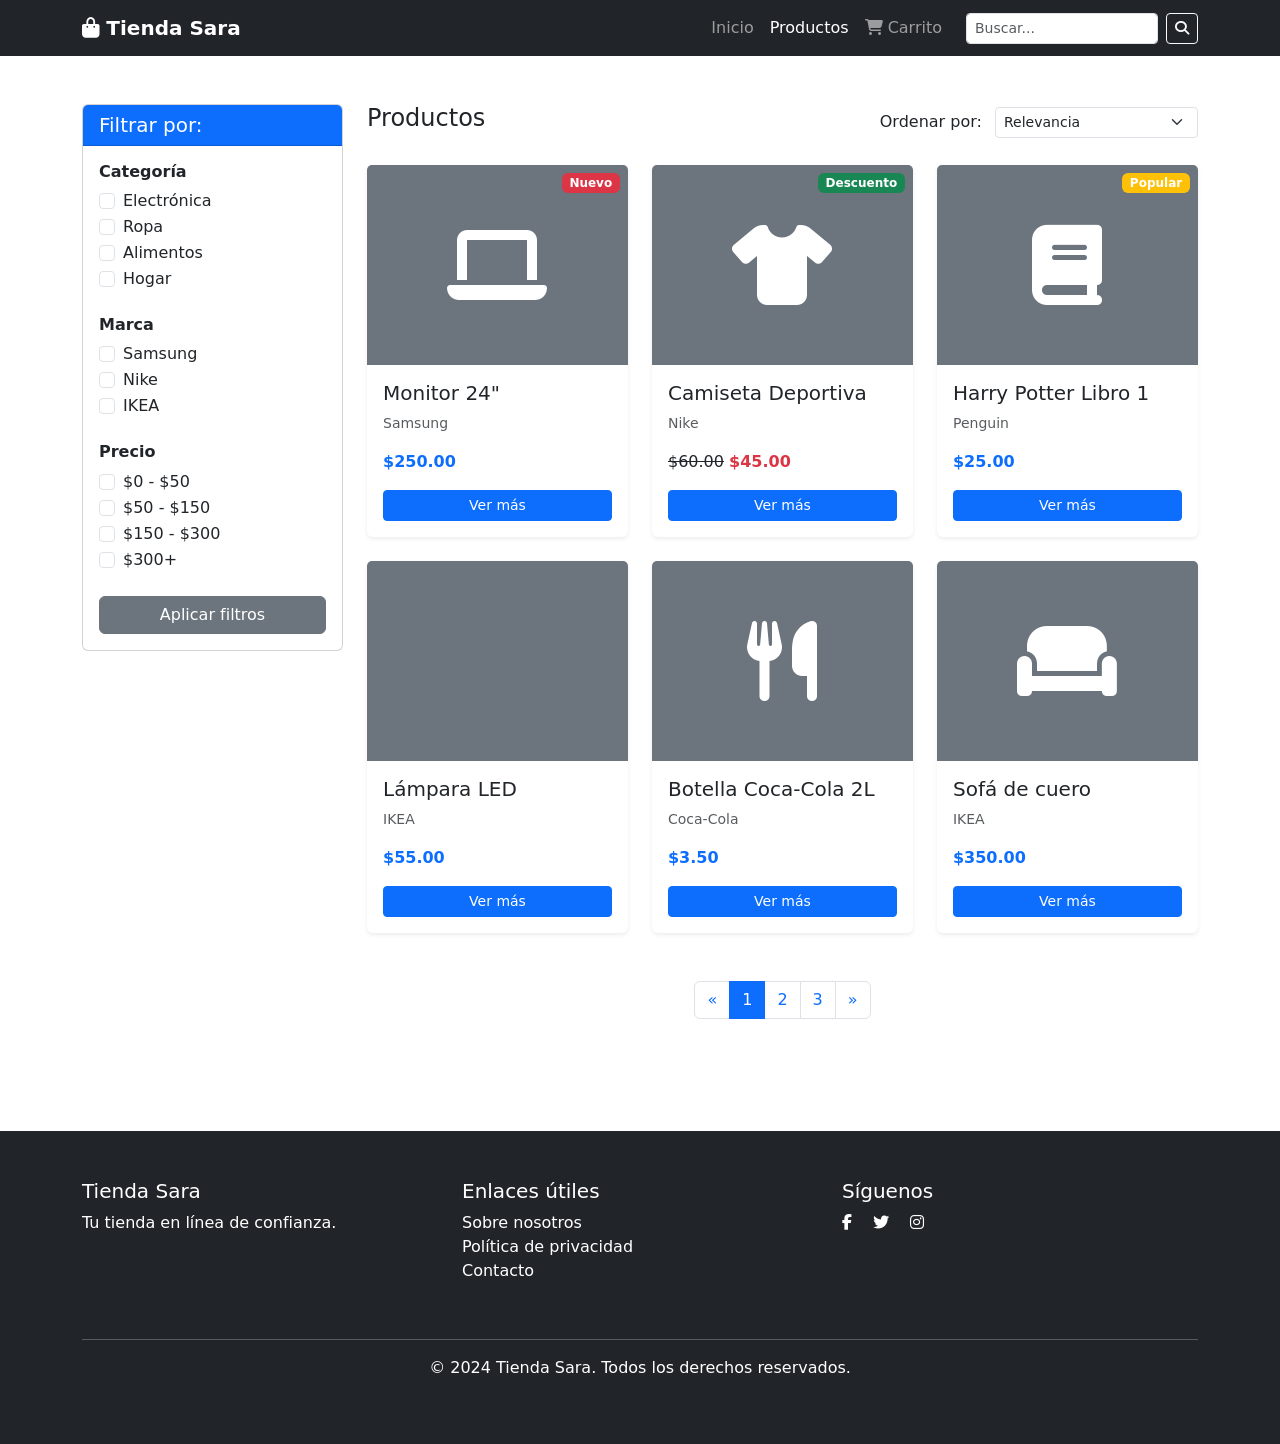
==== galeria.html @ ed2970c9 "Galeria" ====
<!DOCTYPE html>
<html lang="es">
<head>
    <meta charset="UTF-8">
    <meta name="viewport" content="width=device-width, initial-scale=1.0">
    <title>Galería de Productos - Tienda Sara</title>
    <link href="https://cdn.jsdelivr.net/npm/bootstrap@5.3.0/dist/css/bootstrap.min.css" rel="stylesheet">
    <link rel="stylesheet" href="https://cdnjs.cloudflare.com/ajax/libs/font-awesome/6.4.0/css/all.min.css">
    <link rel="stylesheet" href="css/style.css">
</head>
<body>

    <!-- NAVBAR -->
    <nav class="navbar navbar-expand-lg navbar-dark bg-dark sticky-top">
        <div class="container">
            <a class="navbar-brand" href="index.html">
                <i class="fas fa-shopping-bag"></i> <strong>Tienda Sara</strong>
            </a>
            <button class="navbar-toggler" type="button" data-bs-toggle="collapse" data-bs-target="#navbarNav">
                <span class="navbar-toggler-icon"></span>
            </button>
            <div class="collapse navbar-collapse" id="navbarNav">
                <ul class="navbar-nav ms-auto">
                    <li class="nav-item">
                        <a class="nav-link" href="index.html">Inicio</a>
                    </li>
                    <li class="nav-item">
                        <a class="nav-link active" href="galeria.html">Productos</a>
                    </li>
                    <li class="nav-item">
                        <a class="nav-link" href="carrito.html">
                            <i class="fas fa-shopping-cart"></i> Carrito
                        </a>
                    </li>
                </ul>
                <form class="d-flex ms-3" role="search">
                    <input class="form-control form-control-sm me-2" type="search" placeholder="Buscar...">
                    <button class="btn btn-outline-light btn-sm" type="submit">
                        <i class="fas fa-search"></i>
                    </button>
                </form>
            </div>
        </div>
    </nav>

    <!-- CONTENIDO PRINCIPAL -->
    <div class="container-fluid py-5">
        <div class="container">
            <div class="row">
                <!-- BARRA LATERAL - FILTROS -->
                <div class="col-md-3 mb-4">
                    <div class="card">
                        <div class="card-header bg-primary text-white">
                            <h5 class="mb-0">Filtrar por:</h5>
                        </div>
                        <div class="card-body">
                            <!-- Filtro de Categoría -->
                            <div class="mb-4">
                                <h6 class="fw-bold">Categoría</h6>
                                <div class="form-check">
                                    <input class="form-check-input" type="checkbox" id="cat1">
                                    <label class="form-check-label" for="cat1">Electrónica</label>
                                </div>
                                <div class="form-check">
                                    <input class="form-check-input" type="checkbox" id="cat2">
                                    <label class="form-check-label" for="cat2">Ropa</label>
                                </div>
                                <div class="form-check">
                                    <input class="form-check-input" type="checkbox" id="cat3">
                                    <label class="form-check-label" for="cat3">Alimentos</label>
                                </div>
                                <div class="form-check">
                                    <input class="form-check-input" type="checkbox" id="cat4">
                                    <label class="form-check-label" for="cat4">Hogar</label>
                                </div>
                            </div>

                            <!-- Filtro de Marca -->
                            <div class="mb-4">
                                <h6 class="fw-bold">Marca</h6>
                                <div class="form-check">
                                    <input class="form-check-input" type="checkbox" id="marca1">
                                    <label class="form-check-label" for="marca1">Samsung</label>
                                </div>
                                <div class="form-check">
                                    <input class="form-check-input" type="checkbox" id="marca2">
                                    <label class="form-check-label" for="marca2">Nike</label>
                                </div>
                                <div class="form-check">
                                    <input class="form-check-input" type="checkbox" id="marca3">
                                    <label class="form-check-label" for="marca3">IKEA</label>
                                </div>
                            </div>

                            <!-- Filtro de Precio -->
                            <div class="mb-4">
                                <h6 class="fw-bold">Precio</h6>
                                <div class="form-check">
                                    <input class="form-check-input" type="checkbox" id="price1">
                                    <label class="form-check-label" for="price1">$0 - $50</label>
                                </div>
                                <div class="form-check">
                                    <input class="form-check-input" type="checkbox" id="price2">
                                    <label class="form-check-label" for="price2">$50 - $150</label>
                                </div>
                                <div class="form-check">
                                    <input class="form-check-input" type="checkbox" id="price3">
                                    <label class="form-check-label" for="price3">$150 - $300</label>
                                </div>
                                <div class="form-check">
                                    <input class="form-check-input" type="checkbox" id="price4">
                                    <label class="form-check-label" for="price4">$300+</label>
                                </div>
                            </div>

                            <button class="btn btn-secondary w-100">Aplicar filtros</button>
                        </div>
                    </div>
                </div>

                <!-- GRID DE PRODUCTOS -->
                <div class="col-md-9">
                    <!-- Opciones de ordenamiento -->
                    <div class="d-flex justify-content-between align-items-center mb-4">
                        <h4>Productos</h4>
                        <div>
                            <label for="ordenar" class="me-2">Ordenar por:</label>
                            <select class="form-select form-select-sm d-inline-block" id="ordenar" style="width: auto;">
                                <option selected>Relevancia</option>
                                <option>Precio: Menor a Mayor</option>
                                <option>Precio: Mayor a Menor</option>
                                <option>Más Popular</option>
                                <option>Más Nuevo</option>
                            </select>
                        </div>
                    </div>

                    <!-- Grid de productos -->
                    <div class="row g-4">
                        <!-- Producto 1 -->
                        <div class="col-md-4 col-sm-6">
                            <div class="card border-0 shadow-sm">
                                <div class="position-relative">
                                    <div class="card-img-top bg-secondary" style="height: 200px;">
                                        <i class="fas fa-laptop fa-5x text-white d-flex align-items-center justify-content-center h-100"></i>
                                    </div>
                                    <span class="badge bg-danger position-absolute top-0 end-0 m-2">Nuevo</span>
                                </div>
                                <div class="card-body">
                                    <h5 class="card-title">Monitor 24"</h5>
                                    <p class="text-muted small">Samsung</p>
                                    <p class="card-text text-primary fw-bold">$250.00</p>
                                    <button class="btn btn-primary btn-sm w-100">Ver más</button>
                                </div>
                            </div>
                        </div>

                        <!-- Producto 2 -->
                        <div class="col-md-4 col-sm-6">
                            <div class="card border-0 shadow-sm">
                                <div class="position-relative">
                                    <div class="card-img-top bg-secondary" style="height: 200px;">
                                        <i class="fas fa-tshirt fa-5x text-white d-flex align-items-center justify-content-center h-100"></i>
                                    </div>
                                    <span class="badge bg-success position-absolute top-0 end-0 m-2">Descuento</span>
                                </div>
                                <div class="card-body">
                                    <h5 class="card-title">Camiseta Deportiva</h5>
                                    <p class="text-muted small">Nike</p>
                                    <p class="card-text"><del>$60.00</del> <strong class="text-danger">$45.00</strong></p>
                                    <button class="btn btn-primary btn-sm w-100">Ver más</button>
                                </div>
                            </div>
                        </div>

                        <!-- Producto 3 -->
                        <div class="col-md-4 col-sm-6">
                            <div class="card border-0 shadow-sm">
                                <div class="position-relative">
                                    <div class="card-img-top bg-secondary" style="height: 200px;">
                                        <i class="fas fa-book fa-5x text-white d-flex align-items-center justify-content-center h-100"></i>
                                    </div>
                                    <span class="badge bg-warning position-absolute top-0 end-0 m-2">Popular</span>
                                </div>
                                <div class="card-body">
                                    <h5 class="card-title">Harry Potter Libro 1</h5>
                                    <p class="text-muted small">Penguin</p>
                                    <p class="card-text text-primary fw-bold">$25.00</p>
                                    <button class="btn btn-primary btn-sm w-100">Ver más</button>
                                </div>
                            </div>
                        </div>

                        <!-- Producto 4 -->
                        <div class="col-md-4 col-sm-6">
                            <div class="card border-0 shadow-sm">
                                <div class="card-img-top bg-secondary" style="height: 200px;">
                                    <i class="fas fa-lamp fa-5x text-white d-flex align-items-center justify-content-center h-100"></i>
                                </div>
                                <div class="card-body">
                                    <h5 class="card-title">Lámpara LED</h5>
                                    <p class="text-muted small">IKEA</p>
                                    <p class="card-text text-primary fw-bold">$55.00</p>
                                    <button class="btn btn-primary btn-sm w-100">Ver más</button>
                                </div>
                            </div>
                        </div>

                        <!-- Producto 5 -->
                        <div class="col-md-4 col-sm-6">
                            <div class="card border-0 shadow-sm">
                                <div class="card-img-top bg-secondary" style="height: 200px;">
                                    <i class="fas fa-utensils fa-5x text-white d-flex align-items-center justify-content-center h-100"></i>
                                </div>
                                <div class="card-body">
                                    <h5 class="card-title">Botella Coca-Cola 2L</h5>
                                    <p class="text-muted small">Coca-Cola</p>
                                    <p class="card-text text-primary fw-bold">$3.50</p>
                                    <button class="btn btn-primary btn-sm w-100">Ver más</button>
                                </div>
                            </div>
                        </div>

                        <!-- Producto 6 -->
                        <div class="col-md-4 col-sm-6">
                            <div class="card border-0 shadow-sm">
                                <div class="card-img-top bg-secondary" style="height: 200px;">
                                    <i class="fas fa-couch fa-5x text-white d-flex align-items-center justify-content-center h-100"></i>
                                </div>
                                <div class="card-body">
                                    <h5 class="card-title">Sofá de cuero</h5>
                                    <p class="text-muted small">IKEA</p>
                                    <p class="card-text text-primary fw-bold">$350.00</p>
                                    <button class="btn btn-primary btn-sm w-100">Ver más</button>
                                </div>
                            </div>
                        </div>
                    </div>

                    <!-- PAGINACIÓN -->
                    <nav aria-label="Page navigation" class="mt-5">
                        <ul class="pagination justify-content-center">
                            <li class="page-item">
                                <a class="page-link" href="#" aria-label="Previous">
                                    <span aria-hidden="true">&laquo;</span>
                                </a>
                            </li>
                            <li class="page-item active"><a class="page-link" href="#">1</a></li>
                            <li class="page-item"><a class="page-link" href="#">2</a></li>
                            <li class="page-item"><a class="page-link" href="#">3</a></li>
                            <li class="page-item">
                                <a class="page-link" href="#" aria-label="Next">
                                    <span aria-hidden="true">&raquo;</span>
                                </a>
                            </li>
                        </ul>
                    </nav>
                </div>
            </div>
        </div>
    </div>

    <!-- FOOTER -->
    <footer class="bg-dark text-white py-5 mt-5">
        <div class="container">
            <div class="row">
                <div class="col-md-4 mb-4">
                    <h5>Tienda Sara</h5>
                    <p>Tu tienda en línea de confianza.</p>
                </div>
                <div class="col-md-4 mb-4">
                    <h5>Enlaces útiles</h5>
                    <ul class="list-unstyled">
                        <li><a href="#" class="text-decoration-none text-white">Sobre nosotros</a></li>
                        <li><a href="#" class="text-decoration-none text-white">Política de privacidad</a></li>
                        <li><a href="#" class="text-decoration-none text-white">Contacto</a></li>
                    </ul>
                </div>
                <div class="col-md-4 mb-4">
                    <h5>Síguenos</h5>
                    <a href="#" class="text-white me-3"><i class="fab fa-facebook-f"></i></a>
                    <a href="#" class="text-white me-3"><i class="fab fa-twitter"></i></a>
                    <a href="#" class="text-white"><i class="fab fa-instagram"></i></a>
                </div>
            </div>
            <hr class="bg-white">
            <div class="text-center">
                <p>&copy; 2024 Tienda Sara. Todos los derechos reservados.</p>
            </div>
        </div>
    </footer>

    <script src="https://cdn.jsdelivr.net/npm/bootstrap@5.3.0/dist/js/bootstrap.bundle.min.js"></script>
    <script src="js/script.js"></script>
</body>
</html>
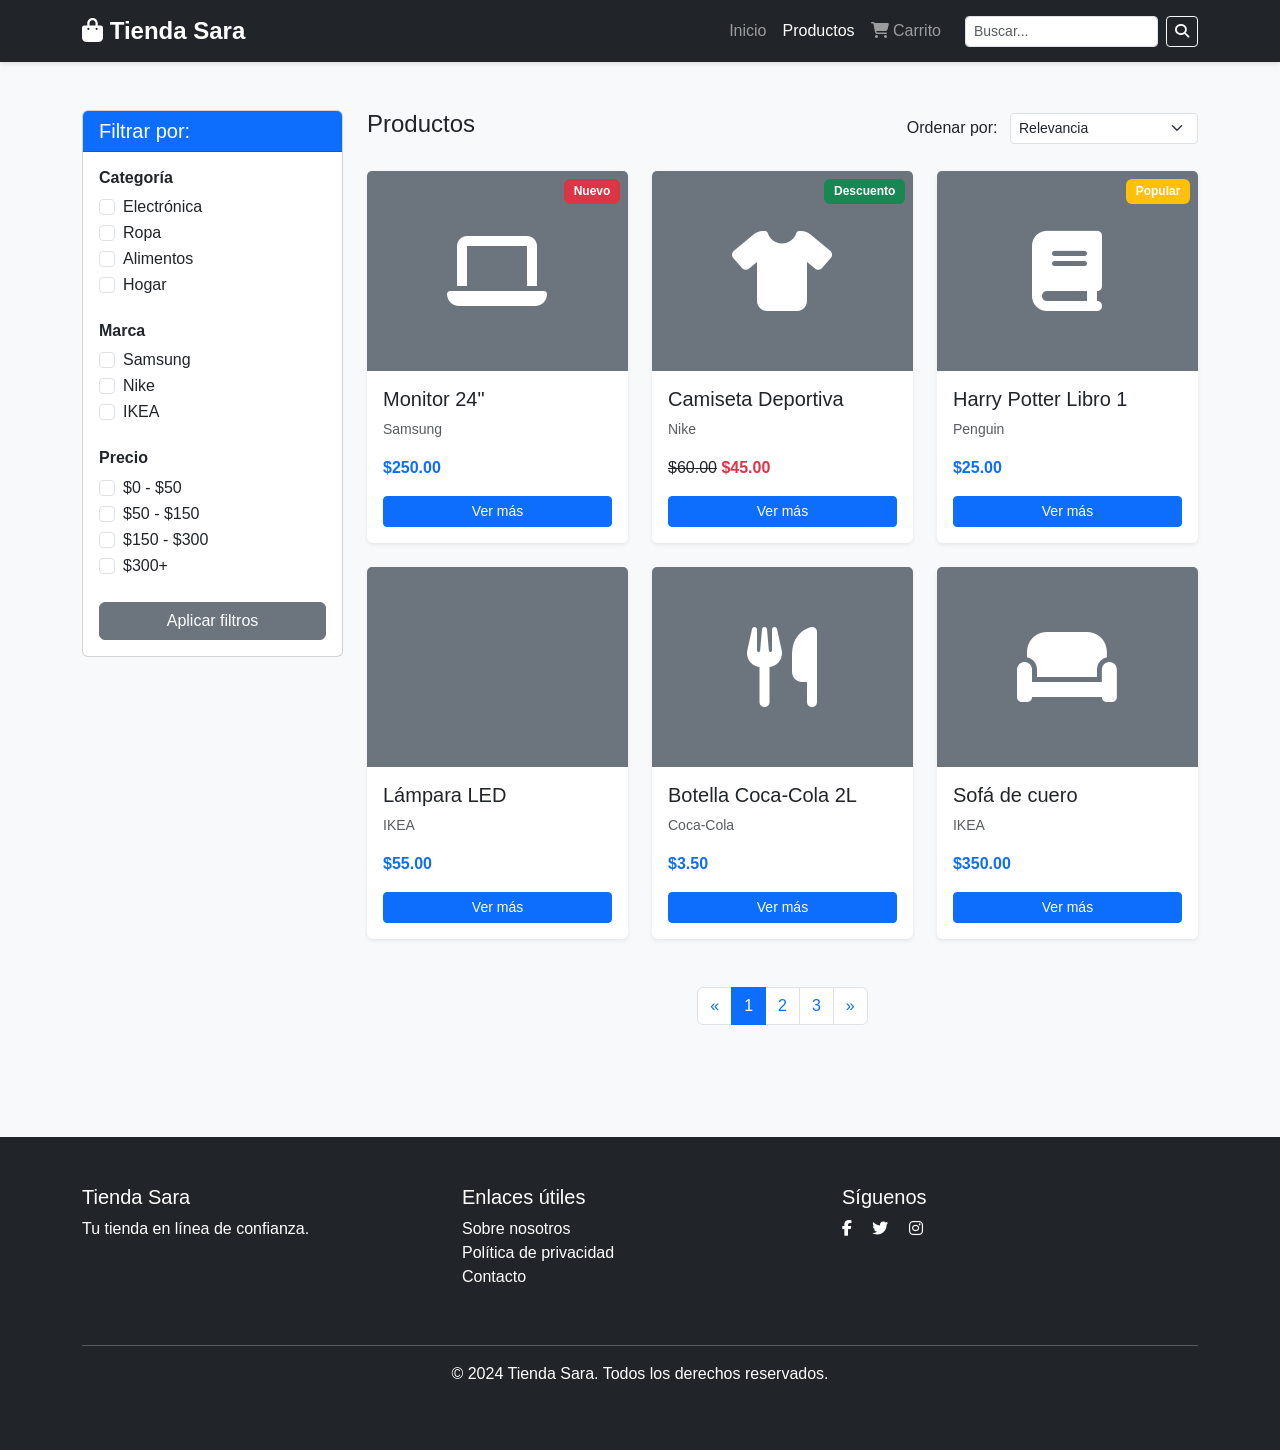
==== commit 9e19fd91: "Integracion del modal a Galeria" ====
--- a/galeria.html
+++ b/galeria.html
@@ -150,7 +150,9 @@
                                     <h5 class="card-title">Monitor 24"</h5>
                                     <p class="text-muted small">Samsung</p>
                                     <p class="card-text text-primary fw-bold">$250.00</p>
-                                    <button class="btn btn-primary btn-sm w-100">Ver más</button>
+                                    <button class="btn btn-primary btn-sm w-100" data-bs-toggle="modal" data-bs-target="#modalProducto1">
+                                        Ver más
+                                    </button>
                                 </div>
                             </div>
                         </div>
@@ -168,7 +170,9 @@
                                     <h5 class="card-title">Camiseta Deportiva</h5>
                                     <p class="text-muted small">Nike</p>
                                     <p class="card-text"><del>$60.00</del> <strong class="text-danger">$45.00</strong></p>
-                                    <button class="btn btn-primary btn-sm w-100">Ver más</button>
+                                    <button class="btn btn-primary btn-sm w-100" data-bs-toggle="modal" data-bs-target="#modalProducto2">
+                                        Ver más
+                                    </button>
                                 </div>
                             </div>
                         </div>
@@ -186,7 +190,9 @@
                                     <h5 class="card-title">Harry Potter Libro 1</h5>
                                     <p class="text-muted small">Penguin</p>
                                     <p class="card-text text-primary fw-bold">$25.00</p>
-                                    <button class="btn btn-primary btn-sm w-100">Ver más</button>
+                                    <button class="btn btn-primary btn-sm w-100" data-bs-toggle="modal" data-bs-target="#modalProducto3">
+                                        Ver más
+                                    </button>
                                 </div>
                             </div>
                         </div>
@@ -201,7 +207,9 @@
                                     <h5 class="card-title">Lámpara LED</h5>
                                     <p class="text-muted small">IKEA</p>
                                     <p class="card-text text-primary fw-bold">$55.00</p>
-                                    <button class="btn btn-primary btn-sm w-100">Ver más</button>
+                                    <button class="btn btn-primary btn-sm w-100" data-bs-toggle="modal" data-bs-target="#modalProducto4">
+                                        Ver más
+                                    </button>
                                 </div>
                             </div>
                         </div>
@@ -216,7 +224,9 @@
                                     <h5 class="card-title">Botella Coca-Cola 2L</h5>
                                     <p class="text-muted small">Coca-Cola</p>
                                     <p class="card-text text-primary fw-bold">$3.50</p>
-                                    <button class="btn btn-primary btn-sm w-100">Ver más</button>
+                                    <button class="btn btn-primary btn-sm w-100" data-bs-toggle="modal" data-bs-target="#modalProducto5">
+                                        Ver más
+                                    </button>
                                 </div>
                             </div>
                         </div>
@@ -231,7 +241,9 @@
                                     <h5 class="card-title">Sofá de cuero</h5>
                                     <p class="text-muted small">IKEA</p>
                                     <p class="card-text text-primary fw-bold">$350.00</p>
-                                    <button class="btn btn-primary btn-sm w-100">Ver más</button>
+                                    <button class="btn btn-primary btn-sm w-100" data-bs-toggle="modal" data-bs-target="#modalProducto6">
+                                        Ver más
+                                    </button>
                                 </div>
                             </div>
                         </div>
@@ -260,6 +272,318 @@
         </div>
     </div>
 
+    <!-- MODALES DE PRODUCTOS -->
+
+    <!-- Modal Producto 1 -->
+    <div class="modal fade" id="modalProducto1" tabindex="-1">
+        <div class="modal-dialog modal-lg">
+            <div class="modal-content">
+                <button type="button" class="btn-close position-absolute top-0 end-0 m-3" data-bs-dismiss="modal" style="z-index: 1;"></button>
+                <div class="modal-body p-4">
+                    <div class="row">
+                        <div class="col-md-6">
+                            <div class="bg-secondary rounded" style="height: 300px;">
+                                <i class="fas fa-laptop fa-8x text-white d-flex align-items-center justify-content-center h-100"></i>
+                            </div>
+                            <div class="d-flex gap-2 mt-3">
+                                <div class="bg-secondary rounded" style="width: 60px; height: 60px;">
+                                    <i class="fas fa-laptop fa-2x text-white d-flex align-items-center justify-content-center h-100"></i>
+                                </div>
+                                <div class="bg-secondary rounded" style="width: 60px; height: 60px;">
+                                    <i class="fas fa-laptop fa-2x text-white d-flex align-items-center justify-content-center h-100"></i>
+                                </div>
+                                <div class="bg-secondary rounded" style="width: 60px; height: 60px;">
+                                    <i class="fas fa-laptop fa-2x text-white d-flex align-items-center justify-content-center h-100"></i>
+                                </div>
+                            </div>
+                        </div>
+                        <div class="col-md-6">
+                            <h3 class="fw-bold mb-2">Monitor 24" Samsung</h3>
+                            <p class="text-muted">SKU: SAM-1234</p>
+                            <p class="text-danger fw-bold fs-5">$250.00</p>
+                            <p class="text-success mb-3">Stock disponible</p>
+                            
+                            <p><strong>Descripción:</strong></p>
+                            <p>Monitor de alta resolución 4K Ultra HD, perfecto para trabajo y entretenimiento. Panel IPS, 60Hz, conexión HDMI y DisplayPort.</p>
+
+                            <p><strong>Características:</strong></p>
+                            <ul>
+                                <li>Resolución: 4K (3840 x 2160)</li>
+                                <li>Panel: IPS</li>
+                                <li>Frecuencia: 60Hz</li>
+                                <li>Tiempo de respuesta: 5ms</li>
+                            </ul>
+
+                            <div class="mb-3">
+                                <label for="cantidad1" class="form-label"><strong>Cantidad:</strong></label>
+                                <input type="number" id="cantidad1" class="form-control" value="1" min="1" style="width: 100px;">
+                            </div>
+
+                            <a href="carrito.html" class="btn btn-primary btn-lg w-100 mb-2">
+                                <i class="fas fa-shopping-cart"></i> COMPRAR
+                            </a>
+                            <button type="button" class="btn btn-outline-secondary w-100">
+                                <i class="fas fa-heart"></i> Agregar a favoritos
+                            </button>
+
+                            <hr>
+                            <p class="small text-muted">
+                                <i class="fas fa-info-circle"></i> 
+                                <strong>Ver todos los detalles del producto</strong>
+                            </p>
+                        </div>
+                    </div>
+                </div>
+            </div>
+        </div>
+    </div>
+
+    <!-- Modal Producto 2 -->
+    <div class="modal fade" id="modalProducto2" tabindex="-1">
+        <div class="modal-dialog modal-lg">
+            <div class="modal-content">
+                <button type="button" class="btn-close position-absolute top-0 end-0 m-3" data-bs-dismiss="modal" style="z-index: 1;"></button>
+                <div class="modal-body p-4">
+                    <div class="row">
+                        <div class="col-md-6">
+                            <div class="bg-secondary rounded" style="height: 300px;">
+                                <i class="fas fa-tshirt fa-8x text-white d-flex align-items-center justify-content-center h-100"></i>
+                            </div>
+                            <div class="d-flex gap-2 mt-3">
+                                <div class="bg-secondary rounded" style="width: 60px; height: 60px;">
+                                    <i class="fas fa-tshirt fa-2x text-white d-flex align-items-center justify-content-center h-100"></i>
+                                </div>
+                                <div class="bg-secondary rounded" style="width: 60px; height: 60px;">
+                                    <i class="fas fa-tshirt fa-2x text-white d-flex align-items-center justify-content-center h-100"></i>
+                                </div>
+                                <div class="bg-secondary rounded" style="width: 60px; height: 60px;">
+                                    <i class="fas fa-tshirt fa-2x text-white d-flex align-items-center justify-content-center h-100"></i>
+                                </div>
+                            </div>
+                        </div>
+                        <div class="col-md-6">
+                            <h3 class="fw-bold mb-2">Camiseta Deportiva Nike</h3>
+                            <p class="text-muted">SKU: NIK-5678</p>
+                            <p class="text-danger fw-bold fs-5"><del>$60.00</del> $45.00</p>
+                            <p class="text-success mb-3">Stock disponible</p>
+                            
+                            <p><strong>Descripción:</strong></p>
+                            <p>Camiseta deportiva de alta calidad, cómoda y transpirable. Perfecta para entrenamientos y uso casual.</p>
+
+                            <p><strong>Especificaciones:</strong></p>
+                            <ul>
+                                <li>Material: 100% Poliéster</li>
+                                <li>Tallas: XS a XXL</li>
+                                <li>Colores disponibles: Negro, Azul, Rojo</li>
+                                <li>Tecnología: Dry-Fit</li>
+                            </ul>
+
+                            <div class="mb-3">
+                                <label for="cantidad2" class="form-label"><strong>Cantidad:</strong></label>
+                                <input type="number" id="cantidad2" class="form-control" value="1" min="1" style="width: 100px;">
+                            </div>
+
+                            <a href="carrito.html" class="btn btn-primary btn-lg w-100 mb-2">
+                                <i class="fas fa-shopping-cart"></i> COMPRAR
+                            </a>
+                            <button type="button" class="btn btn-outline-secondary w-100">
+                                <i class="fas fa-heart"></i> Agregar a favoritos
+                            </button>
+                        </div>
+                    </div>
+                </div>
+            </div>
+        </div>
+    </div>
+
+    <!-- Modal Producto 3 -->
+    <div class="modal fade" id="modalProducto3" tabindex="-1">
+        <div class="modal-dialog modal-lg">
+            <div class="modal-content">
+                <button type="button" class="btn-close position-absolute top-0 end-0 m-3" data-bs-dismiss="modal" style="z-index: 1;"></button>
+                <div class="modal-body p-4">
+                    <div class="row">
+                        <div class="col-md-6">
+                            <div class="bg-secondary rounded" style="height: 300px;">
+                                <i class="fas fa-book fa-8x text-white d-flex align-items-center justify-content-center h-100"></i>
+                            </div>
+                        </div>
+                        <div class="col-md-6">
+                            <h3 class="fw-bold mb-2">Harry Potter y la Piedra Filosofal</h3>
+                            <p class="text-muted">SKU: BOOK-1001</p>
+                            <p class="text-danger fw-bold fs-5">$25.00</p>
+                            <p class="text-success mb-3">Stock disponible</p>
+                            
+                            <p><strong>Sinopsis:</strong></p>
+                            <p>El inicio de la legendaria saga de Harry Potter. Un joven mago descubre su verdadero destino en Hogwarts.</p>
+
+                            <p><strong>Información:</strong></p>
+                            <ul>
+                                <li>Autor: J.K. Rowling</li>
+                                <li>Páginas: 309</li>
+                                <li>Editorial: Penguin</li>
+                                <li>Idioma: Español</li>
+                            </ul>
+
+                            <div class="mb-3">
+                                <label for="cantidad3" class="form-label"><strong>Cantidad:</strong></label>
+                                <input type="number" id="cantidad3" class="form-control" value="1" min="1" style="width: 100px;">
+                            </div>
+
+                            <a href="carrito.html" class="btn btn-primary btn-lg w-100 mb-2">
+                                <i class="fas fa-shopping-cart"></i> COMPRAR
+                            </a>
+                            <button type="button" class="btn btn-outline-secondary w-100">
+                                <i class="fas fa-heart"></i> Agregar a favoritos
+                            </button>
+                        </div>
+                    </div>
+                </div>
+            </div>
+        </div>
+    </div>
+
+    <!-- Modal Producto 4 -->
+    <div class="modal fade" id="modalProducto4" tabindex="-1">
+        <div class="modal-dialog modal-lg">
+            <div class="modal-content">
+                <button type="button" class="btn-close position-absolute top-0 end-0 m-3" data-bs-dismiss="modal" style="z-index: 1;"></button>
+                <div class="modal-body p-4">
+                    <div class="row">
+                        <div class="col-md-6">
+                            <div class="bg-secondary rounded" style="height: 300px;">
+                                <i class="fas fa-lamp fa-8x text-white d-flex align-items-center justify-content-center h-100"></i>
+                            </div>
+                        </div>
+                        <div class="col-md-6">
+                            <h3 class="fw-bold mb-2">Lámpara LED de Escritorio</h3>
+                            <p class="text-muted">SKU: LED-3456</p>
+                            <p class="text-danger fw-bold fs-5">$55.00</p>
+                            <p class="text-success mb-3">Stock disponible</p>
+                            
+                            <p><strong>Descripción:</strong></p>
+                            <p>Lámpara LED moderna con luz ajustable. Ideal para escritorio y trabajo nocturno.</p>
+
+                            <p><strong>Características:</strong></p>
+                            <ul>
+                                <li>Luz ajustable: 3 niveles</li>
+                                <li>Material: Aluminio</li>
+                                <li>Conexión: USB</li>
+                                <li>Color: Blanco/Negro</li>
+                            </ul>
+
+                            <div class="mb-3">
+                                <label for="cantidad4" class="form-label"><strong>Cantidad:</strong></label>
+                                <input type="number" id="cantidad4" class="form-control" value="1" min="1" style="width: 100px;">
+                            </div>
+
+                            <a href="carrito.html" class="btn btn-primary btn-lg w-100 mb-2">
+                                <i class="fas fa-shopping-cart"></i> COMPRAR
+                            </a>
+                            <button type="button" class="btn btn-outline-secondary w-100">
+                                <i class="fas fa-heart"></i> Agregar a favoritos
+                            </button>
+                        </div>
+                    </div>
+                </div>
+            </div>
+        </div>
+    </div>
+
+    <!-- Modal Producto 5 -->
+    <div class="modal fade" id="modalProducto5" tabindex="-1">
+        <div class="modal-dialog modal-lg">
+            <div class="modal-content">
+                <button type="button" class="btn-close position-absolute top-0 end-0 m-3" data-bs-dismiss="modal" style="z-index: 1;"></button>
+                <div class="modal-body p-4">
+                    <div class="row">
+                        <div class="col-md-6">
+                            <div class="bg-secondary rounded" style="height: 300px;">
+                                <i class="fas fa-utensils fa-8x text-white d-flex align-items-center justify-content-center h-100"></i>
+                            </div>
+                        </div>
+                        <div class="col-md-6">
+                            <h3 class="fw-bold mb-2">Botella Coca-Cola 2L</h3>
+                            <p class="text-muted">SKU: COKE-2L</p>
+                            <p class="text-danger fw-bold fs-5">$3.50</p>
+                            <p class="text-success mb-3">Stock disponible</p>
+                            
+                            <p><strong>Descripción:</strong></p>
+                            <p>Refresco Coca-Cola de 2 litros. Refrescante bebida ideal para cualquier ocasión.</p>
+
+                            <p><strong>Información:</strong></p>
+                            <ul>
+                                <li>Tamaño: 2 litros</li>
+                                <li>Tipo: Bebida carbonatada</li>
+                                <li>Calorías: 140 por 240ml</li>
+                                <li>Almacenamiento: Refrigerado</li>
+                            </ul>
+
+                            <div class="mb-3">
+                                <label for="cantidad5" class="form-label"><strong>Cantidad:</strong></label>
+                                <input type="number" id="cantidad5" class="form-control" value="1" min="1" style="width: 100px;">
+                            </div>
+
+                            <a href="carrito.html" class="btn btn-primary btn-lg w-100 mb-2">
+                                <i class="fas fa-shopping-cart"></i> COMPRAR
+                            </a>
+                            <button type="button" class="btn btn-outline-secondary w-100">
+                                <i class="fas fa-heart"></i> Agregar a favoritos
+                            </button>
+                        </div>
+                    </div>
+                </div>
+            </div>
+        </div>
+    </div>
+
+    <!-- Modal Producto 6 -->
+    <div class="modal fade" id="modalProducto6" tabindex="-1">
+        <div class="modal-dialog modal-lg">
+            <div class="modal-content">
+                <button type="button" class="btn-close position-absolute top-0 end-0 m-3" data-bs-dismiss="modal" style="z-index: 1;"></button>
+                <div class="modal-body p-4">
+                    <div class="row">
+                        <div class="col-md-6">
+                            <div class="bg-secondary rounded" style="height: 300px;">
+                                <i class="fas fa-couch fa-8x text-white d-flex align-items-center justify-content-center h-100"></i>
+                            </div>
+                        </div>
+                        <div class="col-md-6">
+                            <h3 class="fw-bold mb-2">Sofá de Cuero Premium</h3>
+                            <p class="text-muted">SKU: SOFA-PREM</p>
+                            <p class="text-danger fw-bold fs-5">$350.00</p>
+                            <p class="text-success mb-3">Stock disponible</p>
+                            
+                            <p><strong>Descripción:</strong></p>
+                            <p>Sofá de cuero genuino de alta calidad. Diseño moderno y cómodo para tu sala.</p>
+
+                            <p><strong>Especificaciones:</strong></p>
+                            <ul>
+                                <li>Material: Cuero 100% genuino</li>
+                                <li>Dimensiones: 200x90x80cm</li>
+                                <li>Colores: Negro, Marrón, Gris</li>
+                                <li>Capacidad: 3-4 personas</li>
+                            </ul>
+
+                            <div class="mb-3">
+                                <label for="cantidad6" class="form-label"><strong>Cantidad:</strong></label>
+                                <input type="number" id="cantidad6" class="form-control" value="1" min="1" style="width: 100px;">
+                            </div>
+
+                            <a href="carrito.html" class="btn btn-primary btn-lg w-100 mb-2">
+                                <i class="fas fa-shopping-cart"></i> COMPRAR
+                            </a>
+                            <button type="button" class="btn btn-outline-secondary w-100">
+                                <i class="fas fa-heart"></i> Agregar a favoritos
+                            </button>
+                        </div>
+                    </div>
+                </div>
+            </div>
+        </div>
+    </div>
+
     <!-- FOOTER -->
     <footer class="bg-dark text-white py-5 mt-5">
         <div class="container">
@@ -293,4 +617,4 @@
     <script src="https://cdn.jsdelivr.net/npm/bootstrap@5.3.0/dist/js/bootstrap.bundle.min.js"></script>
     <script src="js/script.js"></script>
 </body>
-</html>+</html>
--- a/css/style.css
+++ b/css/style.css
@@ -0,0 +1,99 @@
+/* Estilos globales */
+:root {
+    --primary-color: #007bff;
+    --secondary-color: #6c757d;
+    --danger-color: #dc3545;
+    --success-color: #28a745;
+}
+
+body {
+    font-family: 'Segoe UI', Tahoma, Geneva, Verdana, sans-serif;
+    background-color: #f8f9fa;
+}
+
+/* Navbar */
+.navbar {
+    box-shadow: 0 2px 4px rgba(0,0,0,.1);
+}
+
+.navbar-brand {
+    font-size: 1.5rem;
+    font-weight: bold;
+}
+
+/* Carousel */
+#carouselBanner .carousel-item {
+    min-height: 400px;
+}
+
+/* Cards */
+.card {
+    transition: transform 0.3s ease, box-shadow 0.3s ease;
+}
+
+.card:hover {
+    transform: translateY(-5px);
+    box-shadow: 0 8px 16px rgba(0,0,0,.15) !important;
+}
+
+/* Productos */
+.card-img-top {
+    display: flex;
+    align-items: center;
+    justify-content: center;
+}
+
+/* Badges */
+.badge {
+    font-size: 0.75rem;
+    padding: 0.4rem 0.6rem;
+}
+
+/* Footer */
+footer {
+    margin-top: auto;
+}
+
+footer a {
+    transition: color 0.3s ease;
+}
+
+footer a:hover {
+    color: #ffc107 !important;
+}
+
+/* Tabla de carrito */
+.table tbody tr {
+    vertical-align: middle;
+}
+
+/* Responsive */
+@media (max-width: 768px) {
+    #carouselBanner .carousel-item {
+        min-height: 250px;
+    }
+
+    .navbar-brand {
+        font-size: 1.2rem;
+    }
+
+    .card-text {
+        font-size: 0.9rem;
+    }
+}
+
+/* Animaciones */
+@keyframes fadeIn {
+    from {
+        opacity: 0;
+        transform: translateY(20px);
+    }
+    to {
+        opacity: 1;
+        transform: translateY(0);
+    }
+}
+
+.card {
+    animation: fadeIn 0.5s ease-in-out;
+}
